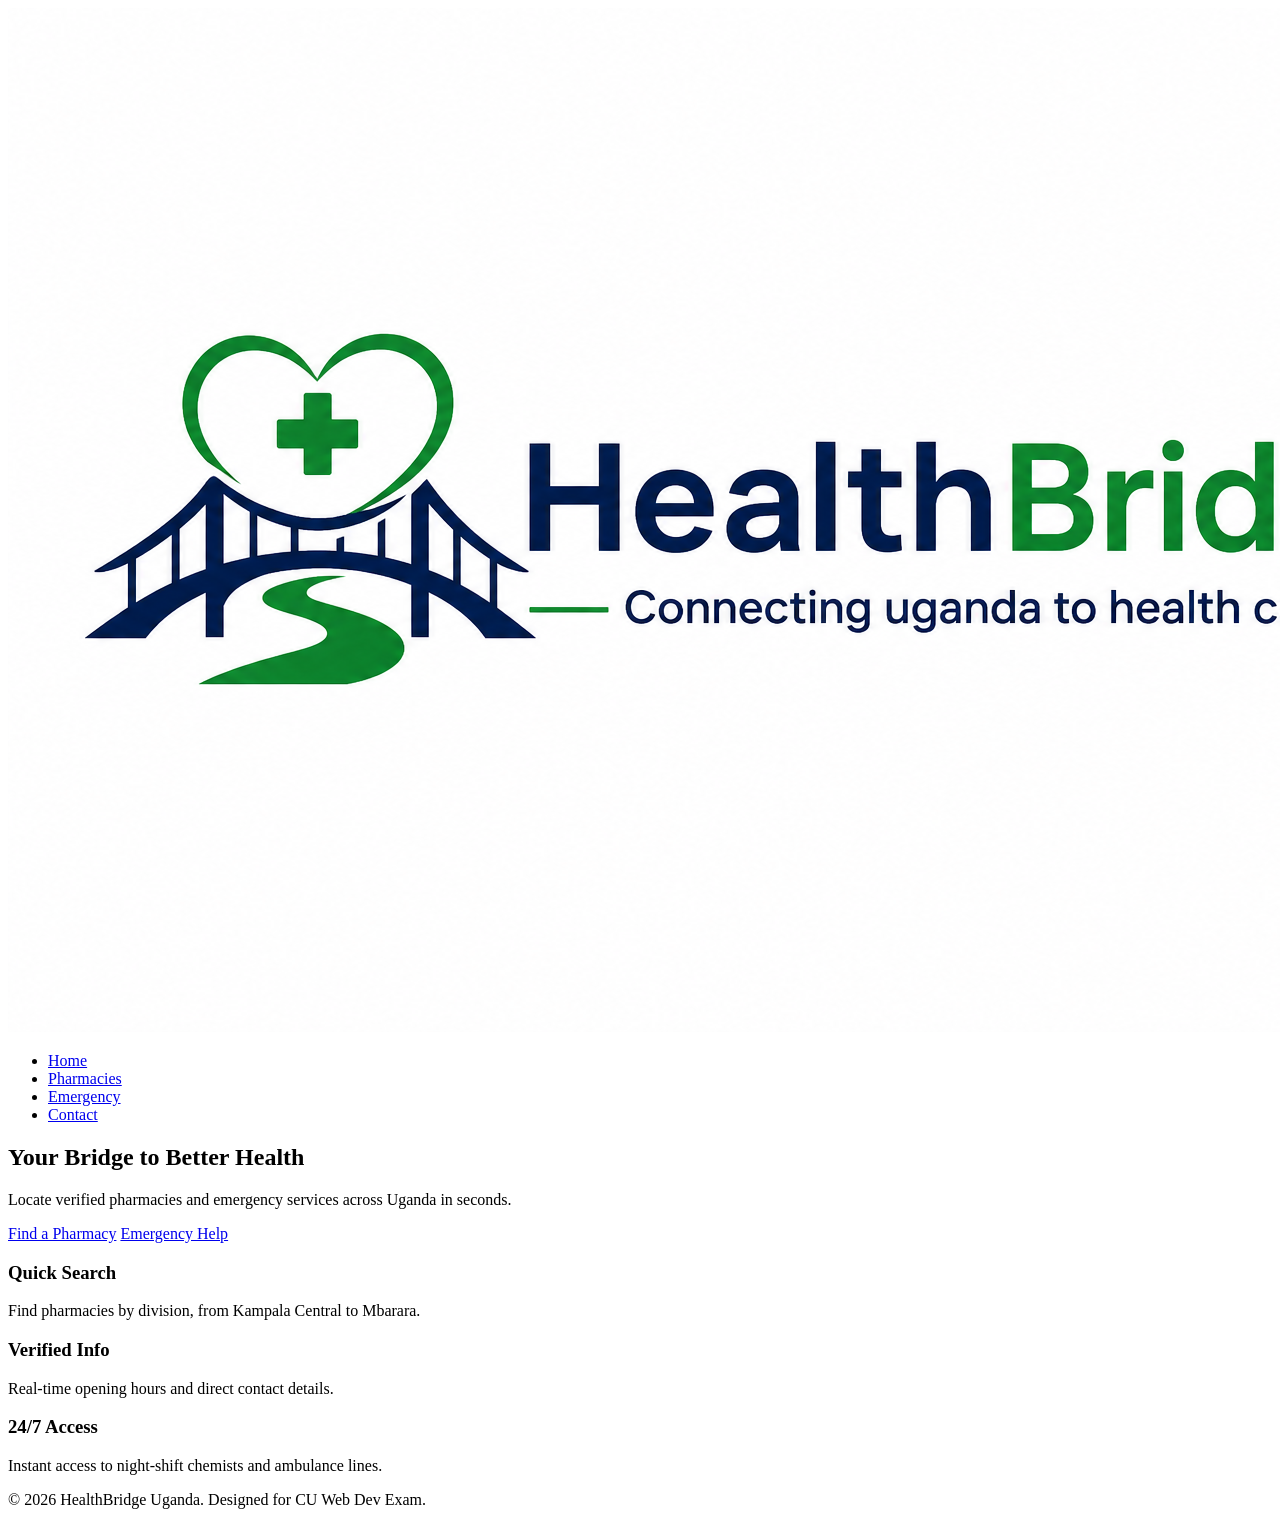
==== index.html @ e9cb07c6 "added index,pharmacies and css files" ====
<!DOCTYPE html>
<html lang="en">
<head>
    <meta charset="UTF-8">
    <meta name="viewport" content="width=device-width, initial-scale=1.0">
    <title>HealthBridge | Connecting Uganda to Healthcare</title>
    <link rel="stylesheet" href="css/style.css">
</head>
<body>

    <header>
        <a href="index.html" class="logo-container">
            <img src="images/logo.png" alt="HealthBridge Logo: A stylized green heart with a cross,connecting a blue bridge" class="main-logo">
        </a>

            <ul class="nav-links">
                <li><a href="index.html" class="active">Home</a></li>
                <li><a href="pharmacies.html">Pharmacies</a></li>
                <li><a href="emergency.html">Emergency</a></li>
                <li><a href="contact.html">Contact</a></li>
            </ul>
        </nav>
    </header>

    <main>
        <section class="hero">
            <h1>Your Bridge to Better Health</h1>
            <p>Locate verified pharmacies and emergency services across Uganda in seconds.</p>
            <div class="cta-buttons">
                <a href="pharmacies.html" class="btn-primary">Find a Pharmacy</a>
                <a href="emergency.html" class="btn-secondary">Emergency Help</a>
            </div>
        </section>

        <section class="features">
            <div class="feature-card">
                <h3>Quick Search</h3>
                <p>Find pharmacies by division, from Kampala Central to Mbarara.</p>
            </div>
            <div class="feature-card">
                <h3>Verified Info</h3>
                <p>Real-time opening hours and direct contact details.</p>
            </div>
            <div class="feature-card">
                <h3>24/7 Access</h3>
                <p>Instant access to night-shift chemists and ambulance lines.</p>
            </div>
        </section>
    </main>

    <footer>
        <p>&copy; 2026 HealthBridge Uganda. Designed for CU Web Dev Exam.</p>
    </footer>

</body>
</html>
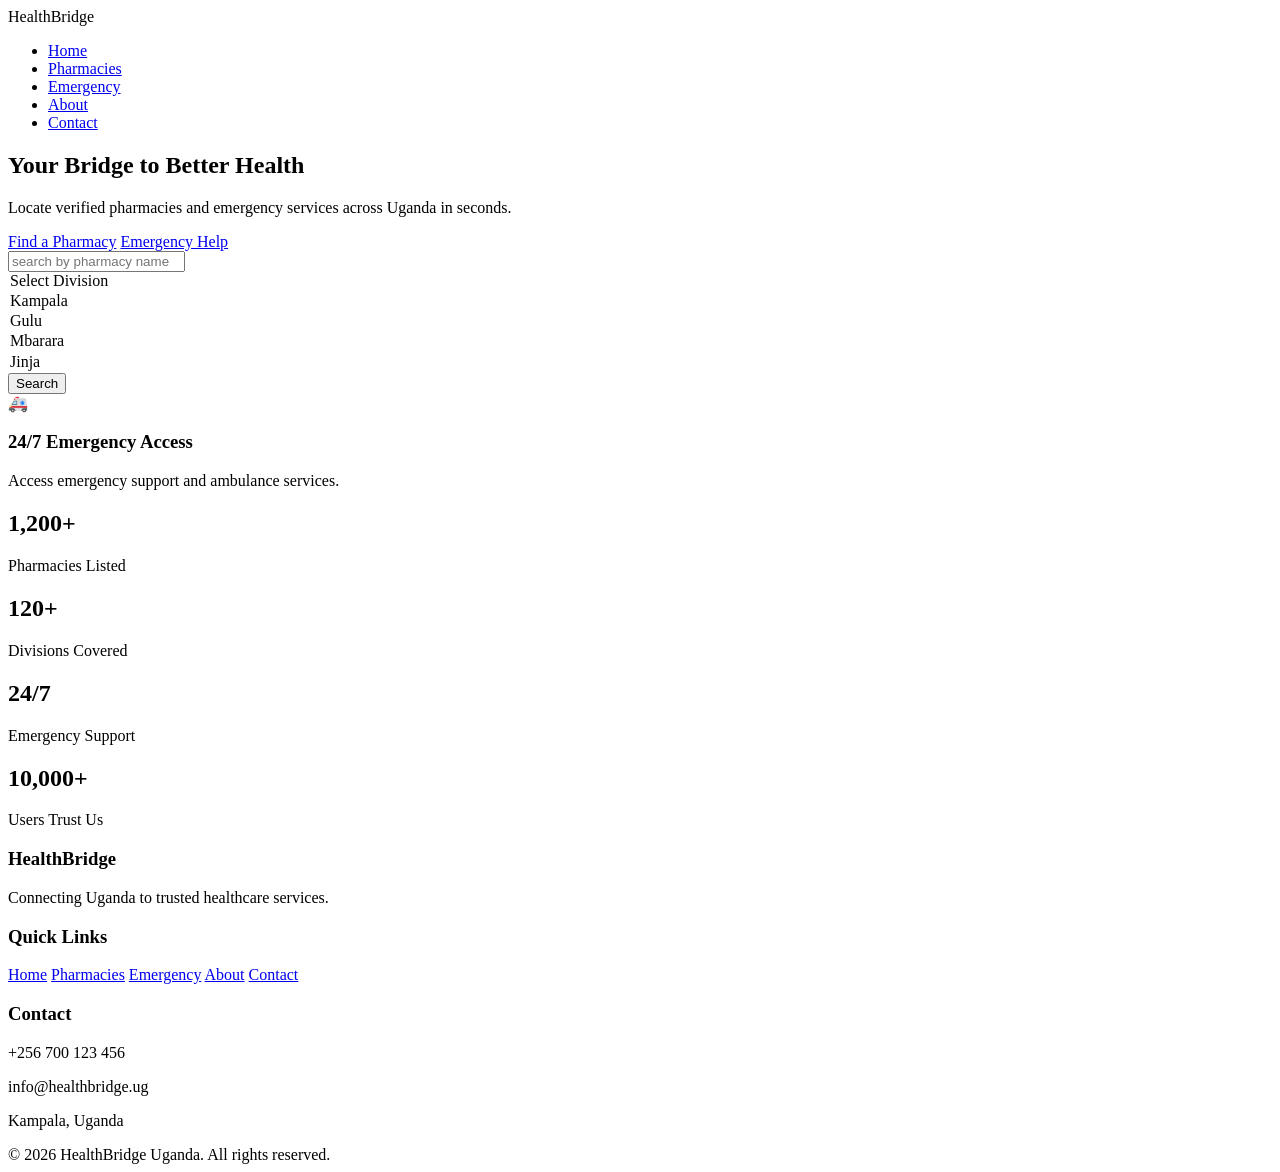
==== commit 505a6b9f: "updated pharmacy html content, edited index pages and removed images folder" ====
--- a/index.html
+++ b/index.html
@@ -5,18 +5,20 @@
     <meta name="viewport" content="width=device-width, initial-scale=1.0">
     <title>HealthBridge | Connecting Uganda to Healthcare</title>
     <link rel="stylesheet" href="css/style.css">
+    <link rel="preconnect" href="https://fonts.googleapis.com">
+<link href="https://fonts.googleapis.com/css2?family=poppins:wght@300;400;500;600;700&display=swap" rel=""stylesheet">
 </head>
 <body>
 
     <header>
-        <a href="index.html" class="logo-container">
-            <img src="images/logo.png" alt="HealthBridge Logo: A stylized green heart with a cross,connecting a blue bridge" class="main-logo">
-        </a>
-
-            <ul class="nav-links">
+    <div class="container nav-container">
+    <div class="logo">Health<span>Bridge</span></div>
+         <nav>
+            <ul>
                 <li><a href="index.html" class="active">Home</a></li>
                 <li><a href="pharmacies.html">Pharmacies</a></li>
                 <li><a href="emergency.html">Emergency</a></li>
+                <li><a href="about.html">About</a></li>
                 <li><a href="contact.html">Contact</a></li>
             </ul>
         </nav>
@@ -24,33 +26,104 @@
 
     <main>
         <section class="hero">
-            <h1>Your Bridge to Better Health</h1>
+            <div class="container hero-content">
+               
+                <div class="hero-text">
+            <h1>Your Bridge to Better <span>Health</span></h1>
             <p>Locate verified pharmacies and emergency services across Uganda in seconds.</p>
-            <div class="cta-buttons">
-                <a href="pharmacies.html" class="btn-primary">Find a Pharmacy</a>
-                <a href="emergency.html" class="btn-secondary">Emergency Help</a>
+            <div class="hero-buttons">
+                <a href="#" class="btn">Find a Pharmacy</a>
+                <a href="#" class="btn-outline">Emergency Help</a>
             </div>
         </section>
 
-        <section class="features">
-            <div class="feature-card">
-                <h3>Quick Search</h3>
-                <p>Find pharmacies by division, from Kampala Central to Mbarara.</p>
+        <section class="search-section">
+            <div class="container">
+                <div class="search-box">
+            <input type="text" placeholder="search by pharmacy name"
+            
+            <select>
+                <option> Select Division</option>
+                <option>Kampala</option>
+                <option>Gulu</option>
+                <option>Mbarara</option>
+                <option>Jinja</option>
+            </select>
+
+                <button>Search</button>
             </div>
-            <div class="feature-card">
-                <h3>Verified Info</h3>
-                <p>Real-time opening hours and direct contact details.</p>
-            </div>
-            <div class="feature-card">
-                <h3>24/7 Access</h3>
-                <p>Instant access to night-shift chemists and ambulance lines.</p>
             </div>
         </section>
-    </main>
 
-    <footer>
-        <p>&copy; 2026 HealthBridge Uganda. Designed for CU Web Dev Exam.</p>
-    </footer>
+            <section class="features">
+      </div>
+
+      <div class="card">
+        <div class="icon">🚑</div>
+        <h3>24/7 Emergency Access</h3>
+        <p>Access emergency support and ambulance services.</p>
+      </div>
+
+    </div>
+  </div>
+</section>
+
+<section class="stats">
+  <div class="container stats-grid">
+
+    <div>
+      <h2>1,200+</h2>
+      <p>Pharmacies Listed</p>
+    </div>
+
+    <div>
+      <h2>120+</h2>
+      <p>Divisions Covered</p>
+    </div>
+
+    <div>
+      <h2>24/7</h2>
+      <p>Emergency Support</p>
+    </div>
+
+    <div>
+      <h2>10,000+</h2>
+      <p>Users Trust Us</p>
+    </div>
+
+  </div>
+</section>
+
+<footer>
+  <div class="container footer-grid">
+
+    <div>
+      <h3>HealthBridge</h3>
+      <p>Connecting Uganda to trusted healthcare services.</p>
+    </div>
+
+    <div>
+      <h3>Quick Links</h3>
+      <a href="index.html">Home</a>
+      <a href="pharmacies.html">Pharmacies</a>
+      <a href="emergency.html">Emergency</a>
+      <a href="about.html">About</a>
+      <a href="contact.html">Contact</a>
+    </div>
+
+    <div>
+      <h3>Contact</h3>
+      <p>+256 700 123 456</p>
+      <p>info@healthbridge.ug</p>
+      <p>Kampala, Uganda</p>
+    </div>
+
+  </div>
+
+  <div class="copyright">
+    © 2026 HealthBridge Uganda. All rights reserved.
+  </div>
+</footer>
 
 </body>
 </html>
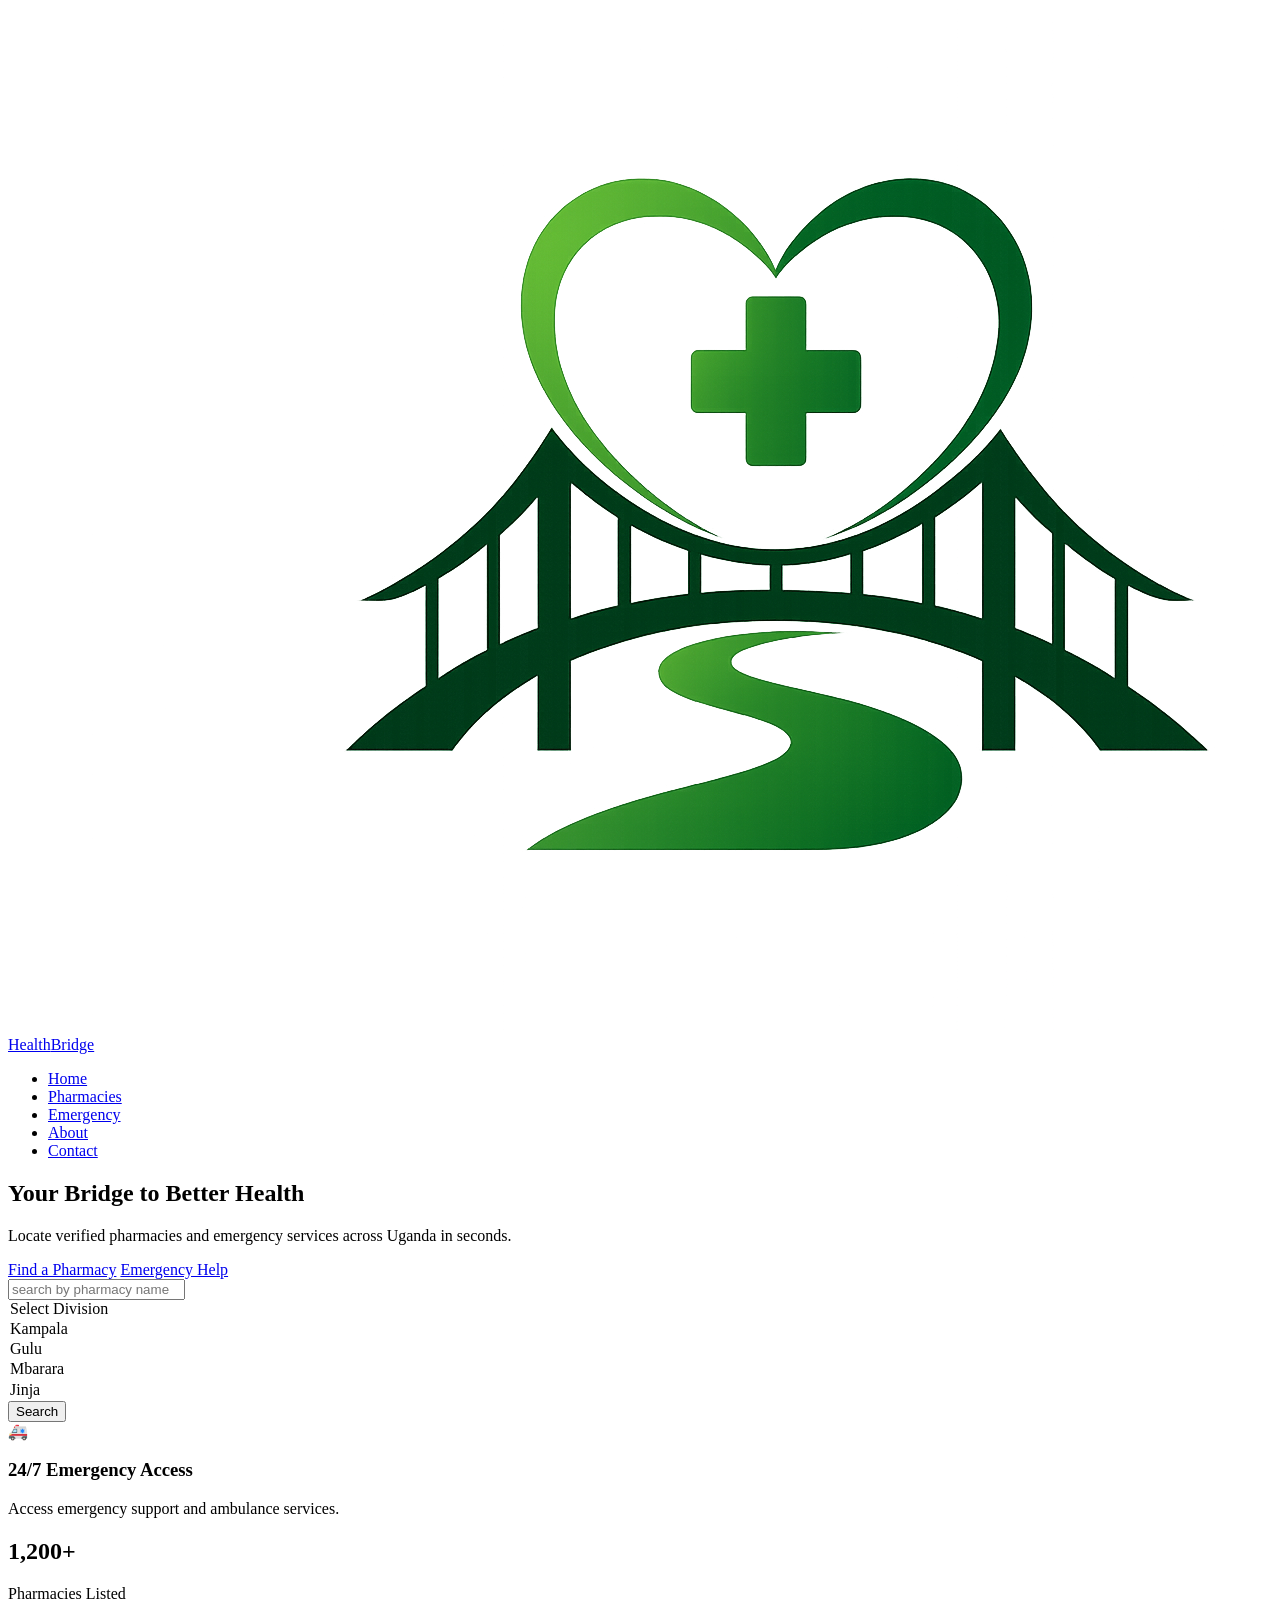
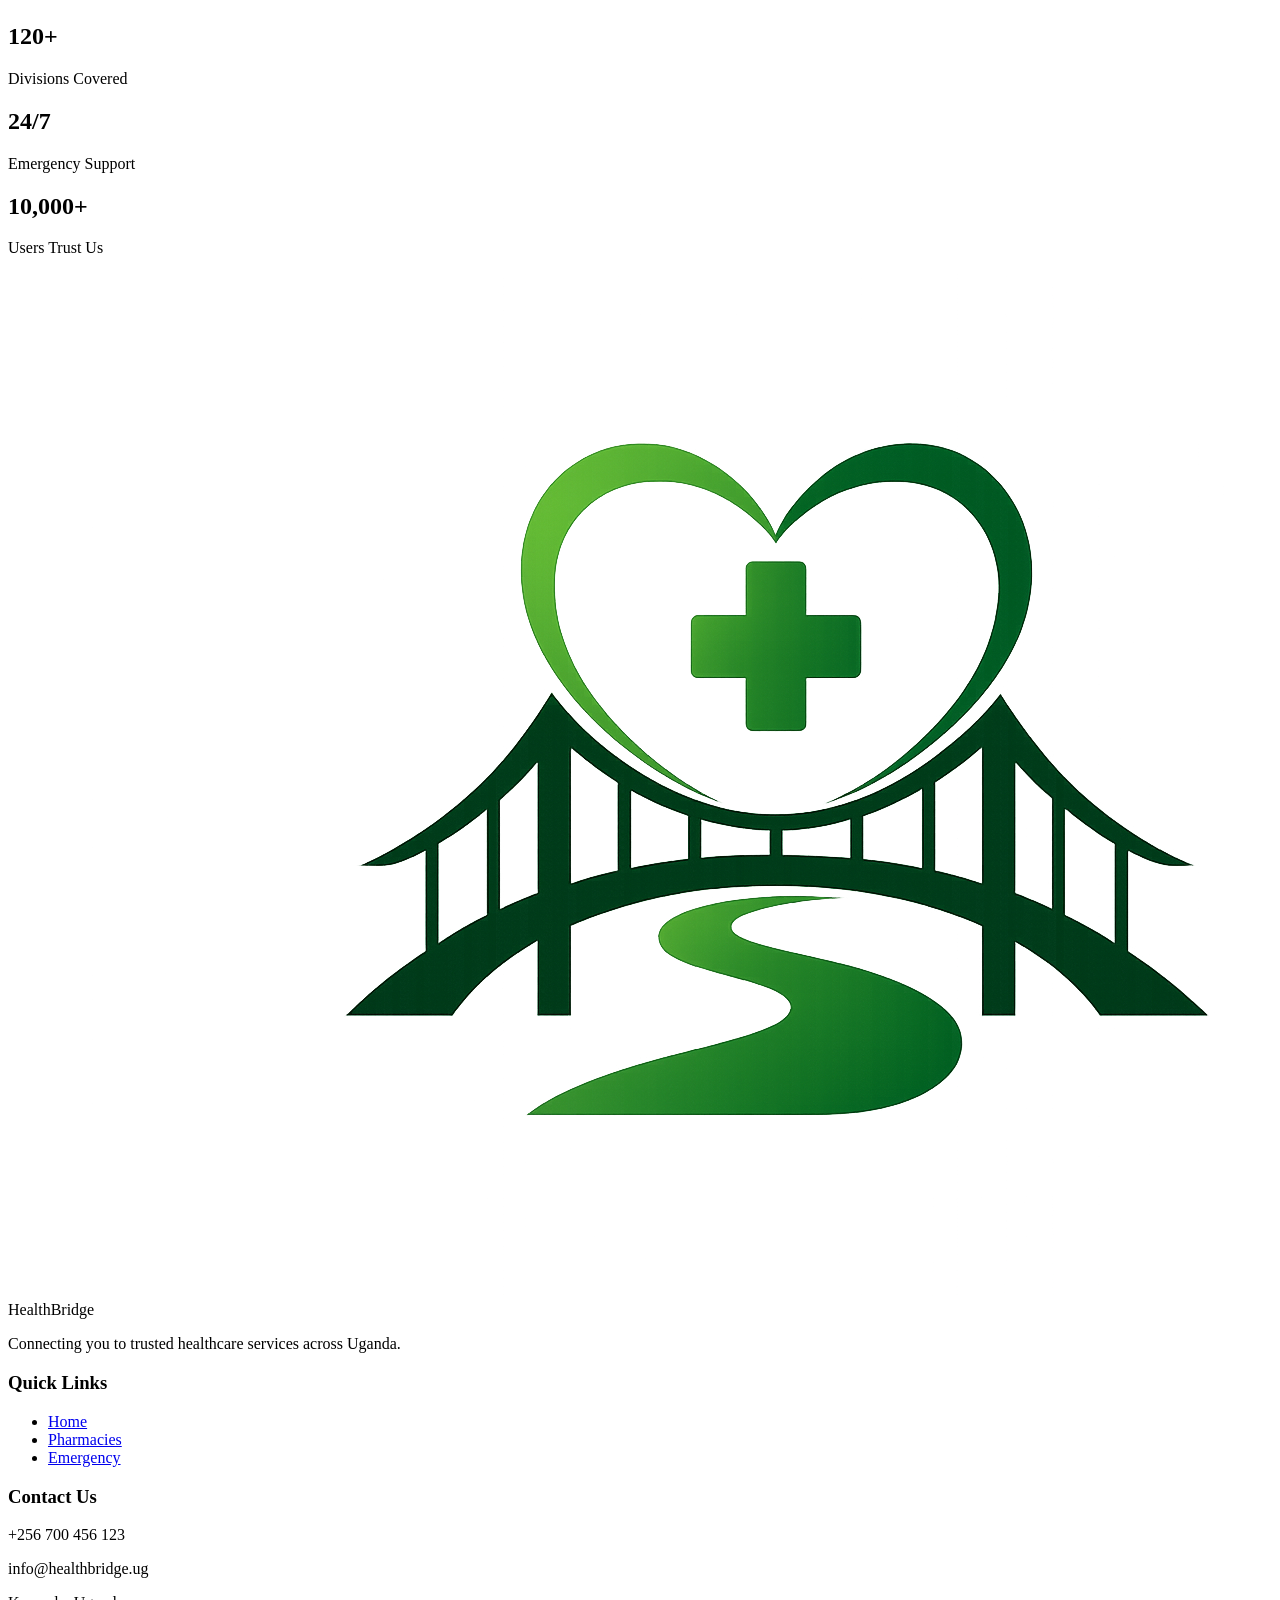
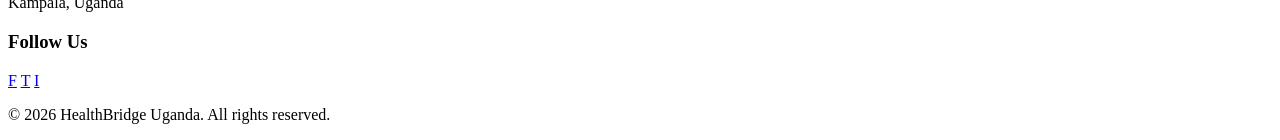
==== commit 0c83eb41: "improved layout and added footer on first page" ====
--- a/index.html
+++ b/index.html
@@ -12,7 +12,11 @@
 
     <header>
     <div class="container nav-container">
-    <div class="logo">Health<span>Bridge</span></div>
+        <div class="logo">
+            <a href="index.html">
+                <img src="images/logo.png" alt="HealthBridge Logo">
+            Health<span>Bridge</span>
+        </div>
          <nav>
             <ul>
                 <li><a href="index.html" class="active">Home</a></li>
@@ -94,36 +98,44 @@
   </div>
 </section>
 
-<footer>
-  <div class="container footer-grid">
+  <footer class="site-footer">
+  <div class="footer-container">
 
-    <div>
-      <h3>HealthBridge</h3>
-      <p>Connecting Uganda to trusted healthcare services.</p>
+  <div class="footer-column brand-col">
+    <div class="footer-brand">
+      <img src="images/logo.png" alt="HealthBridge" class="footer-logo">
+      <span class="brand-name">Health<span>Bridge</span></span>
+    </div>
+      <p>Connecting you to trusted healthcare services across Uganda.</p>
     </div>
 
-    <div>
+    <div class="footer-column">
       <h3>Quick Links</h3>
-      <a href="index.html">Home</a>
-      <a href="pharmacies.html">Pharmacies</a>
-      <a href="emergency.html">Emergency</a>
-      <a href="about.html">About</a>
-      <a href="contact.html">Contact</a>
+      <ul>
+        <li><a href="#">Home</a></li>
+        <li><a href="#">Pharmacies</a></li>
+        <li><a href="#">Emergency</a></li>
+      </ul>
     </div>
 
-    <div>
-      <h3>Contact</h3>
-      <p>+256 700 123 456</p>
+    <div class="footer-column">
+      <h3>Contact Us</h3>
+      <p>+256 700 456 123</p>
       <p>info@healthbridge.ug</p>
       <p>Kampala, Uganda</p>
     </div>
 
+    <div class="footer-column">
+      <h3>Follow Us</h3>
+      <div class="social-icons">
+        <a href="#" class="social-icon">F</a>
+        <a href="#" class="social-icon">T</a>
+        <a href="#" class="social-icon">I</a>
+      </div>
+    </div>
+    </div>
+  <div class="footer-bottom">
+    <p>&copy; 2026 HealthBridge Uganda. All rights reserved.</p>
   </div>
 
-  <div class="copyright">
-    © 2026 HealthBridge Uganda. All rights reserved.
-  </div>
-</footer>
-
-</body>
-</html>+</footer>
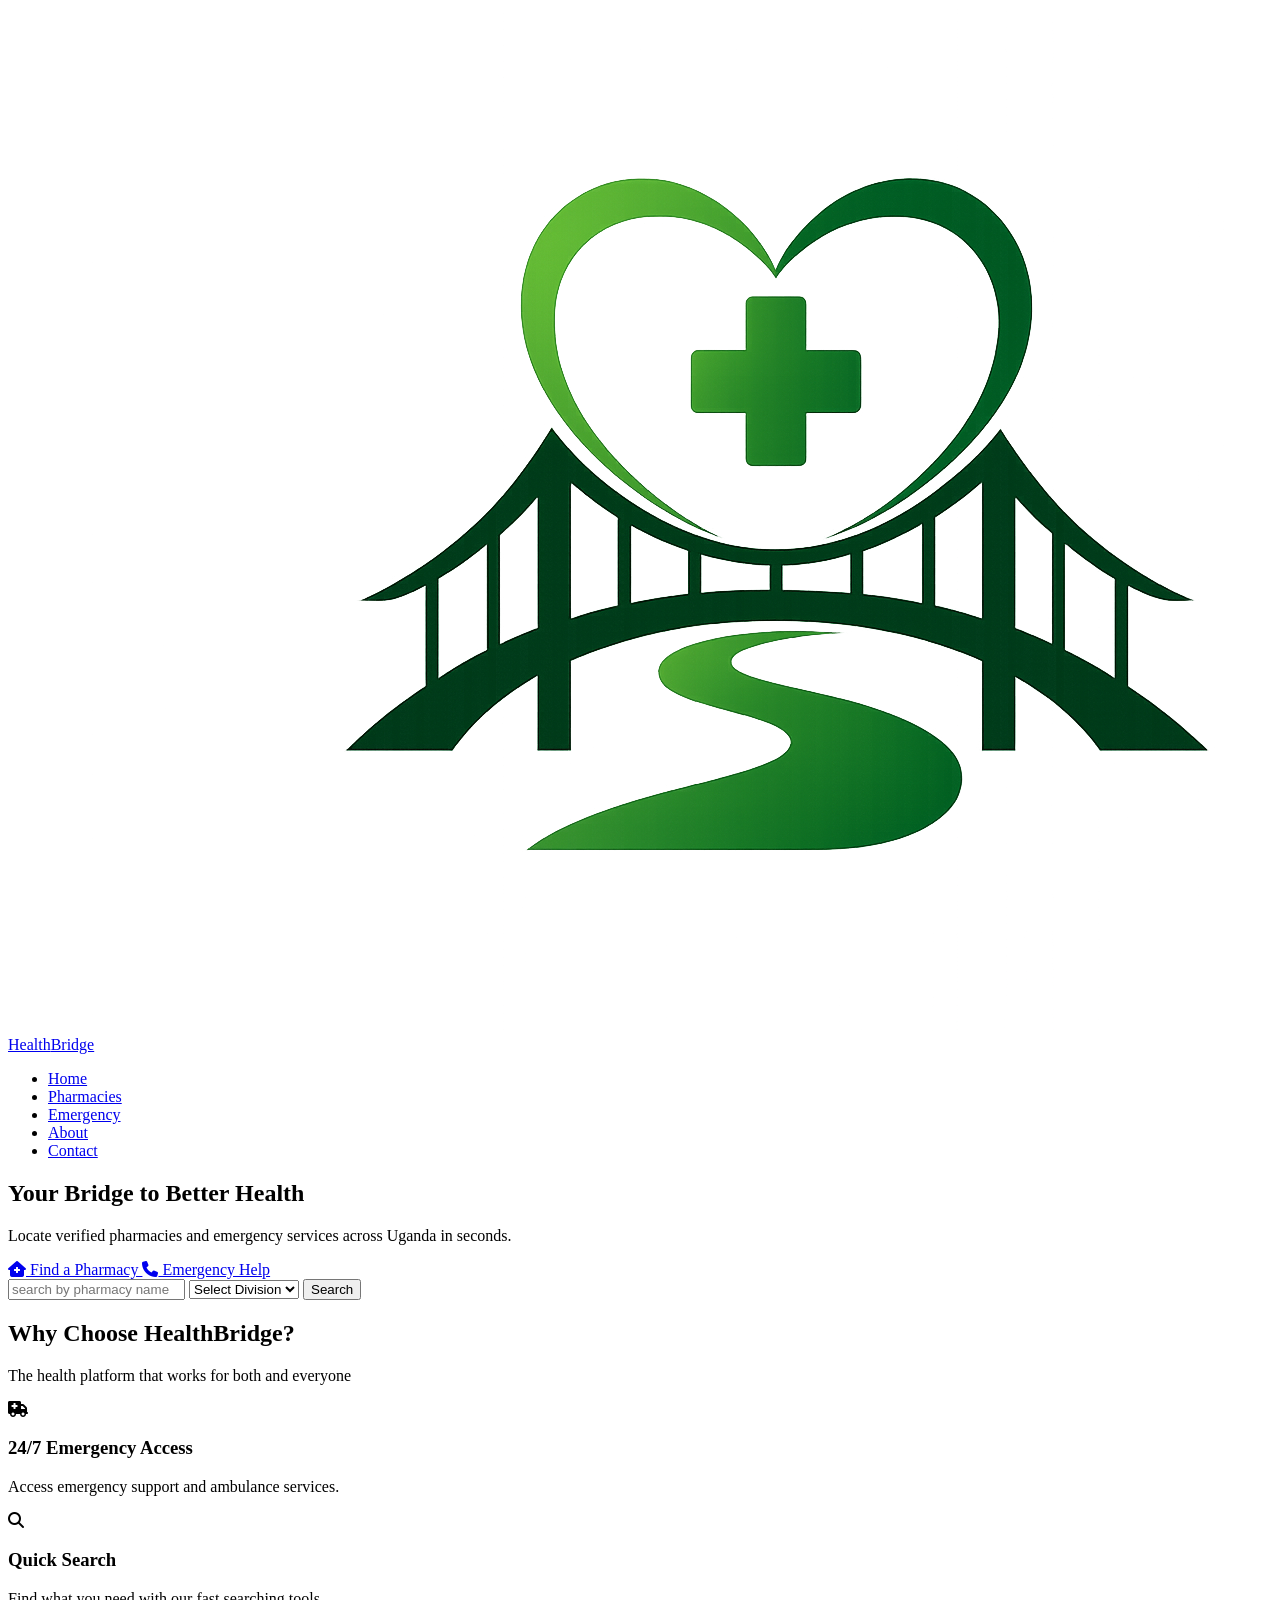
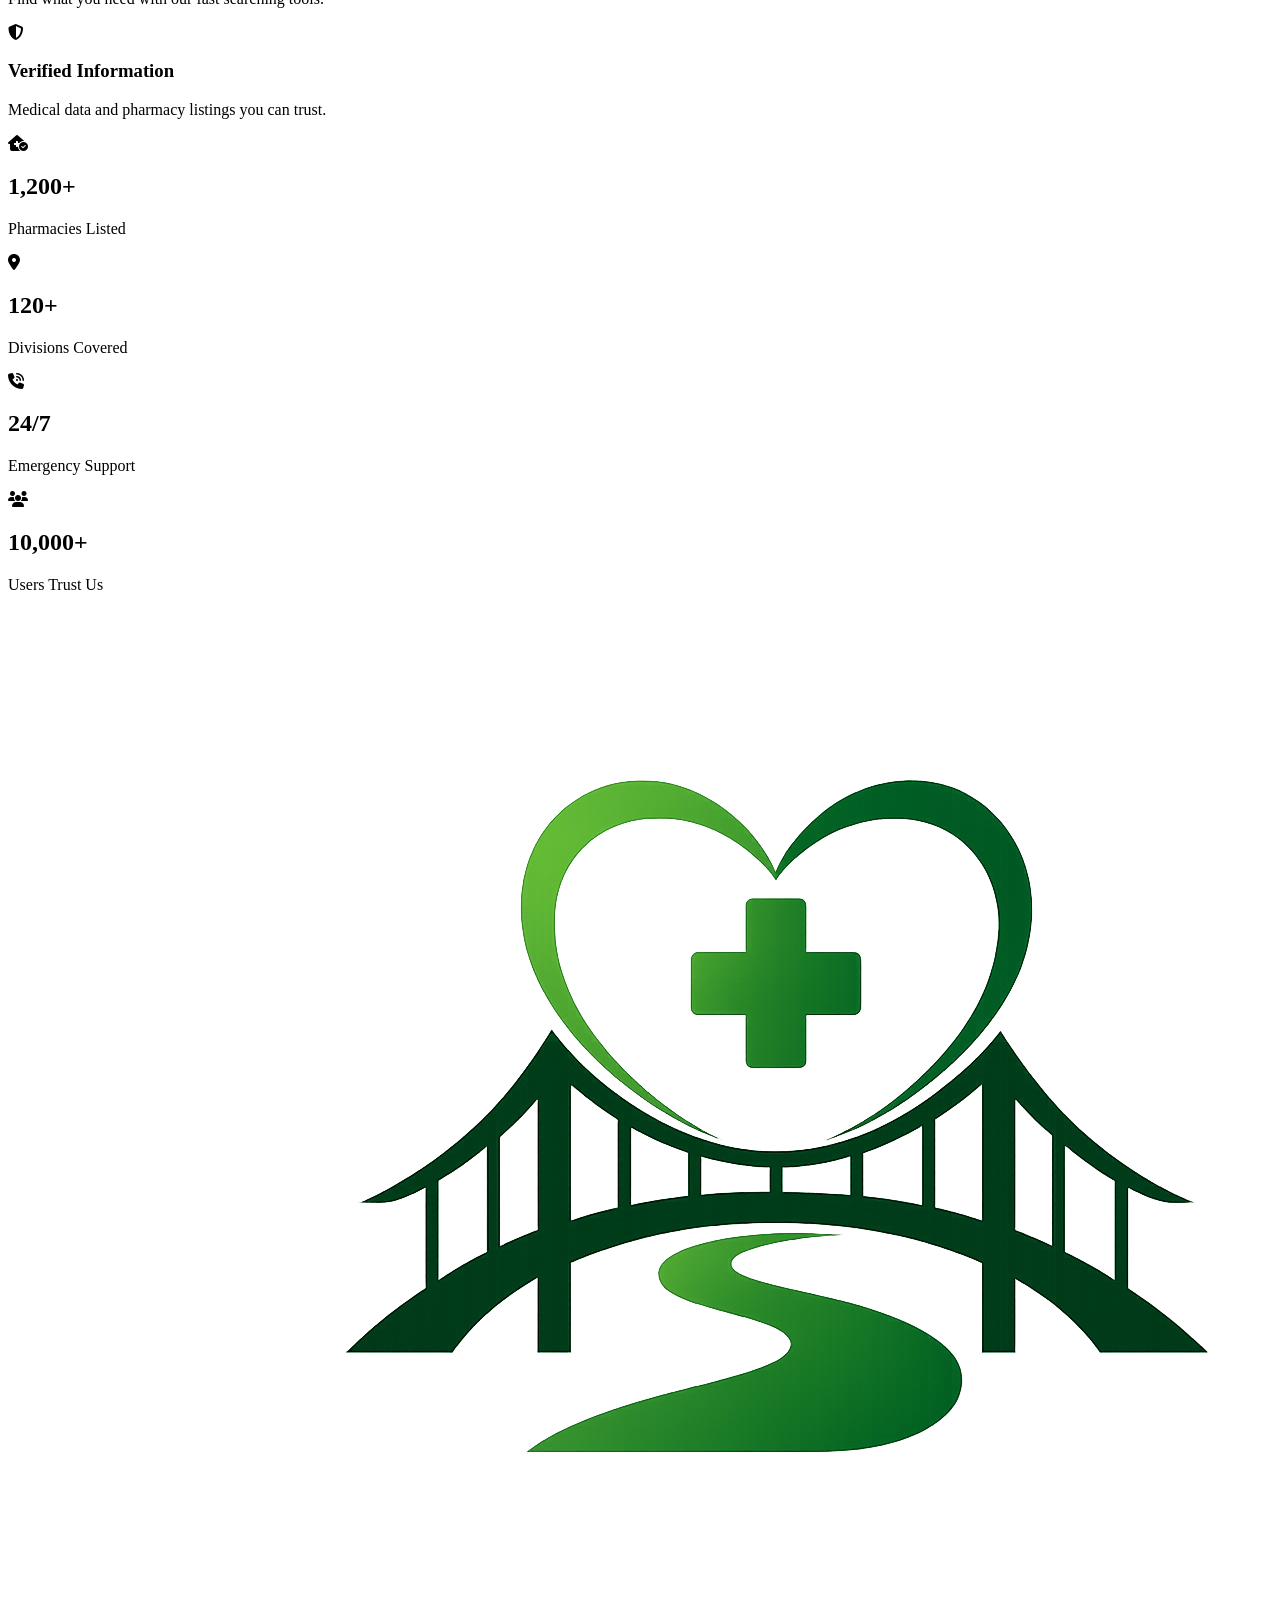
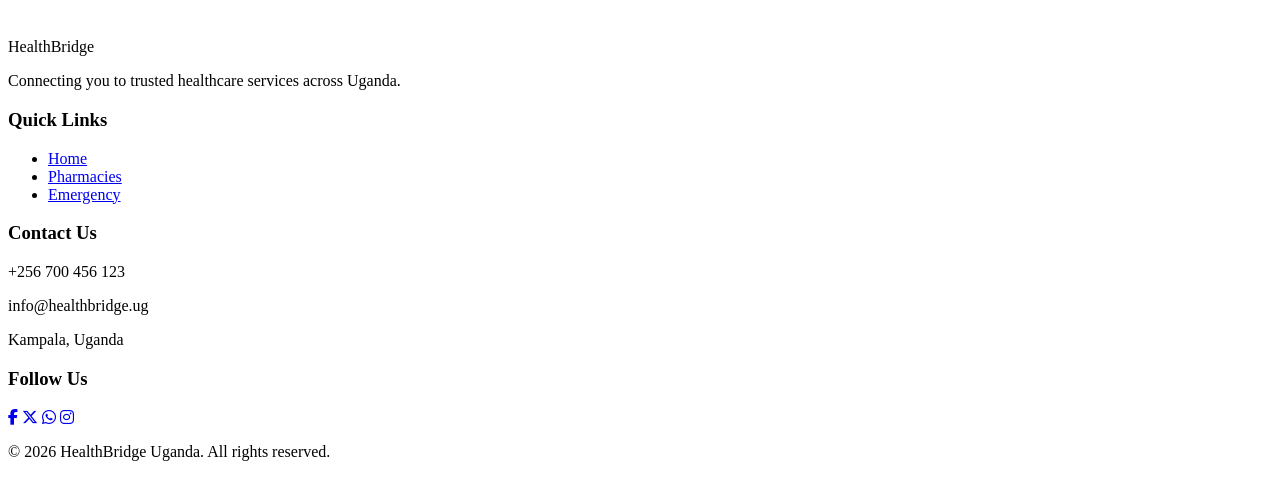
==== commit 7285c882: "fix: resolve layout bugs and add footer to the first page" ====
--- a/index.html
+++ b/index.html
@@ -7,6 +7,8 @@
     <link rel="stylesheet" href="css/style.css">
     <link rel="preconnect" href="https://fonts.googleapis.com">
 <link href="https://fonts.googleapis.com/css2?family=poppins:wght@300;400;500;600;700&display=swap" rel=""stylesheet">
+<link rel="stylesheet"
+href="https://cdnjs.cloudflare.com/ajax/libs/font-awesome/6.5.1/css/all.min.css">
 </head>
 <body>
 
@@ -36,65 +38,101 @@
             <h1>Your Bridge to Better <span>Health</span></h1>
             <p>Locate verified pharmacies and emergency services across Uganda in seconds.</p>
             <div class="hero-buttons">
-                <a href="#" class="btn">Find a Pharmacy</a>
-                <a href="#" class="btn-outline">Emergency Help</a>
-            </div>
+              <a href="pharmacies.html" class="btn-hero">
+    <i class="fa-solid fa-house-medical"></i> Find a Pharmacy
+              </a>
+            <a href="emergency.html" class="btn-hero">
+    <i class="fa-solid fa-phone"></i> Emergency Help
+            </a>
+</div>
         </section>
-
         <section class="search-section">
             <div class="container">
                 <div class="search-box">
-            <input type="text" placeholder="search by pharmacy name"
+            <input type="text" placeholder="search by pharmacy name">
             
-            <select>
-                <option> Select Division</option>
-                <option>Kampala</option>
-                <option>Gulu</option>
-                <option>Mbarara</option>
-                <option>Jinja</option>
+            <select class="division-dropdown">
+                <option value=""disabled selected> Select Division</option>
+                <option value="kampala">Kampala</option>
+                <option value="gulu">Gulu</option>
+                <option value="mbarara">Mbarara</option>
+                <option value="jinja">Jinja</option>
             </select>
 
-                <button>Search</button>
+                <button class="search-btn">Search</button>
             </div>
             </div>
-        </section>
 
             <section class="features">
-      </div>
+      <div class="features-header">
+       <h2>Why Choose <span>HealthBridge?</span></h2>
+    <p>The health platform that works for both and everyone</p>
+  </div> 
 
-      <div class="card">
-        <div class="icon">🚑</div>
+      <div class="features-container">
+      <div class="feature-card">
+        <div class="icon-box">
+        <i class="fa-solid fa-truck-medical"></i>
+        </div>
+        <div class="card-content">
         <h3>24/7 Emergency Access</h3>
         <p>Access emergency support and ambulance services.</p>
       </div>
-
+    </div>
+<div class="feature-card">
+      <div class="icon-box">
+        <i class="fa-solid fa-magnifying-glass"></i>
+      </div>
+      <div class="card-content">
+        <h3>Quick Search</h3>
+        <p>Find what you need with our fast searching tools.</p>
+      </div>
+    </div>
+    <div class="feature-card">
+      <div class="icon-box">
+        <i class="fa-solid fa-shield-halved"></i>
+      </div>
+      <div class="card-content">
+        <h3>Verified Information</h3>
+        <p>Medical data and pharmacy listings you can trust.</p>
+      </div>
     </div>
   </div>
 </section>
 
-<section class="stats">
-  <div class="container stats-grid">
+<section class="stats-bar">
 
-    <div>
+  <div class="stats-item">
+    <span class="stat-icon"><i class="fa-solid fa-house-medical-circle-check"></i></span>
+    <div class="stat-text">
       <h2>1,200+</h2>
       <p>Pharmacies Listed</p>
     </div>
+  </div>
 
-    <div>
+
+  <div class="stats-item">
+    <span class="stat-icon"><i class="fa-solid fa-location-dot"></i></span>
+    <div class="stat-text">
       <h2>120+</h2>
       <p>Divisions Covered</p>
     </div>
+  </div>
 
-    <div>
+  <div class="stats-item">
+    <span class="stat-icon"><i class="fa-solid fa-phone-volume"></i></span>
+    <div class="stat-text">
       <h2>24/7</h2>
       <p>Emergency Support</p>
     </div>
+  </div>
 
-    <div>
+  <div class="stats-item">
+    <span class="stat-icon"><i class="fa-solid fa-users"></i></span>
+    <div class="stat-text">
       <h2>10,000+</h2>
       <p>Users Trust Us</p>
     </div>
-
   </div>
 </section>
 
@@ -128,9 +166,10 @@
     <div class="footer-column">
       <h3>Follow Us</h3>
       <div class="social-icons">
-        <a href="#" class="social-icon">F</a>
-        <a href="#" class="social-icon">T</a>
-        <a href="#" class="social-icon">I</a>
+       <a href="#" class="social-icon facebook"><i class="fa-brands fa-facebook-f"></i></a>
+  <a href="#" class="social-icon twitter"><i class="fa-brands fa-x-twitter"></i></a>
+  <a href="#" class="social-icon whatsapp"><i class="fa-brands fa-whatsapp"></i></a>
+  <a href="#" class="social-icon instagram"><i class="fa-brands fa-instagram"></i></a>
       </div>
     </div>
     </div>
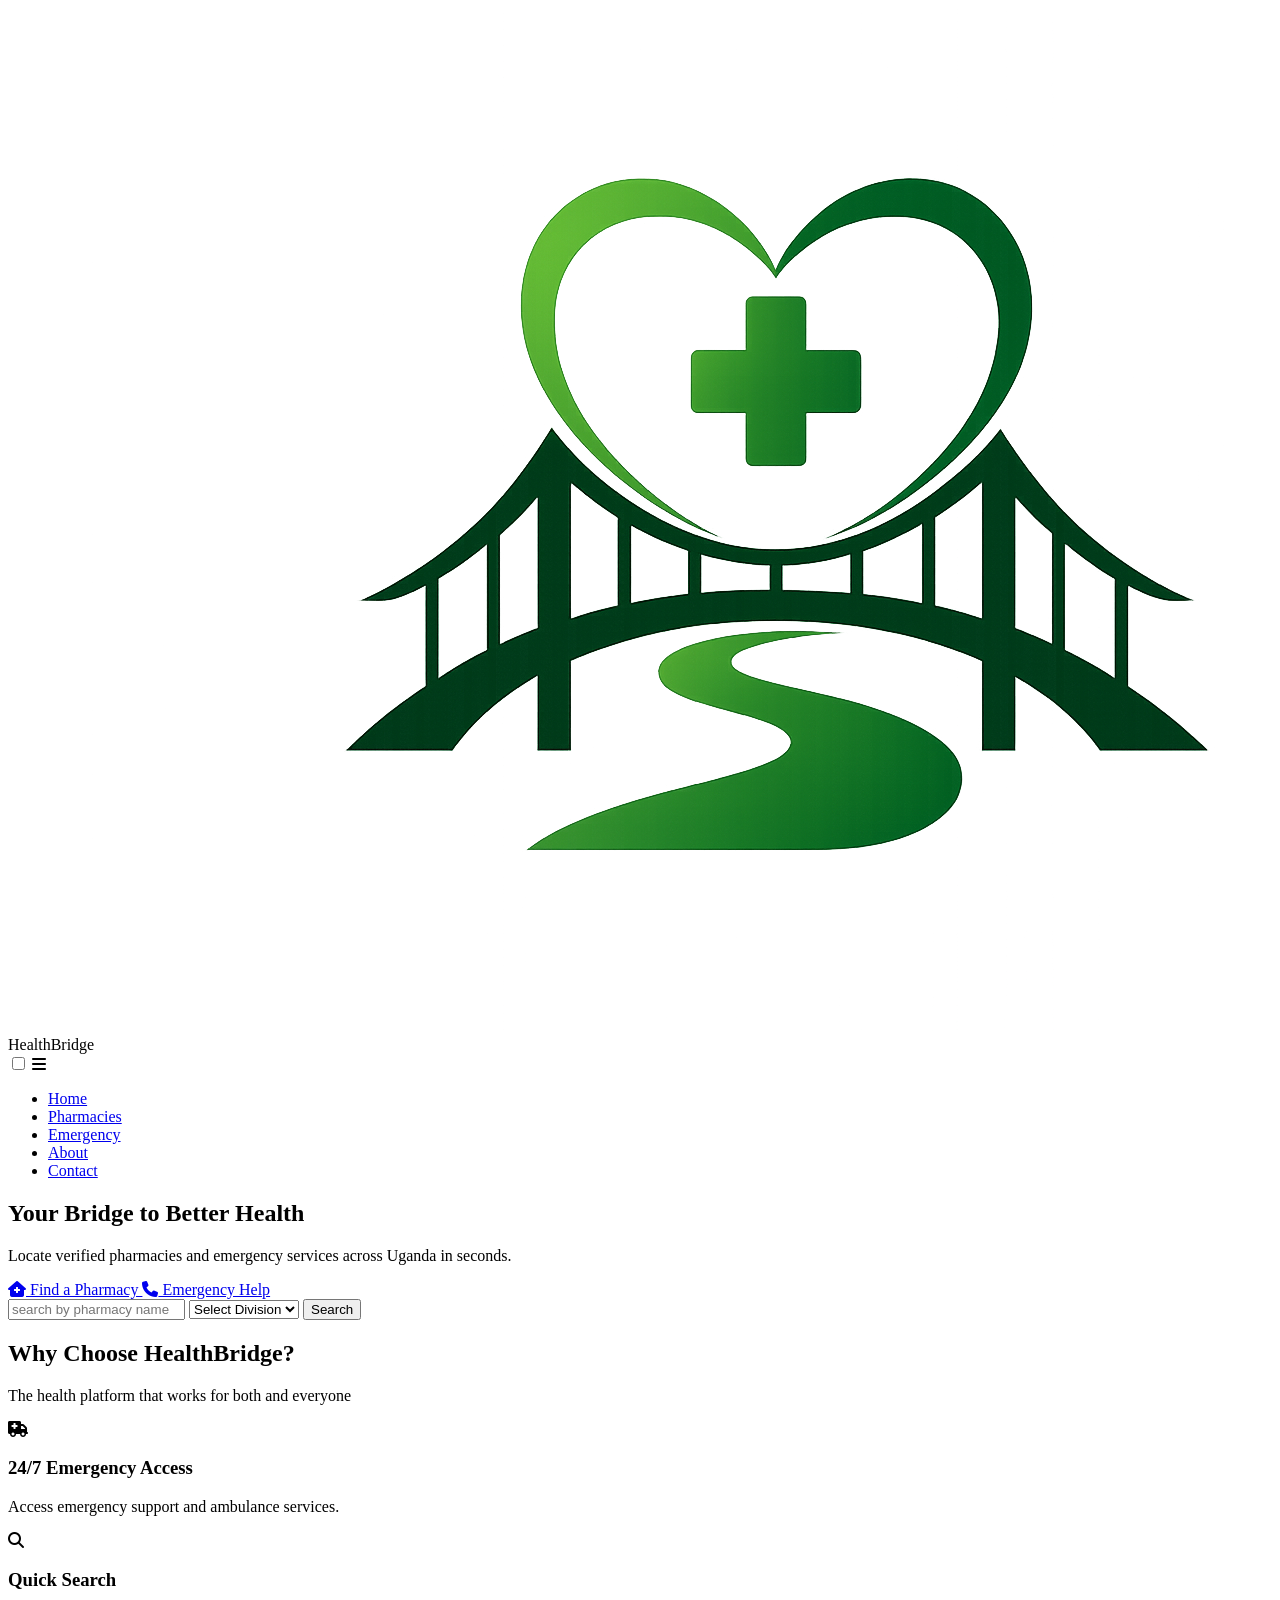
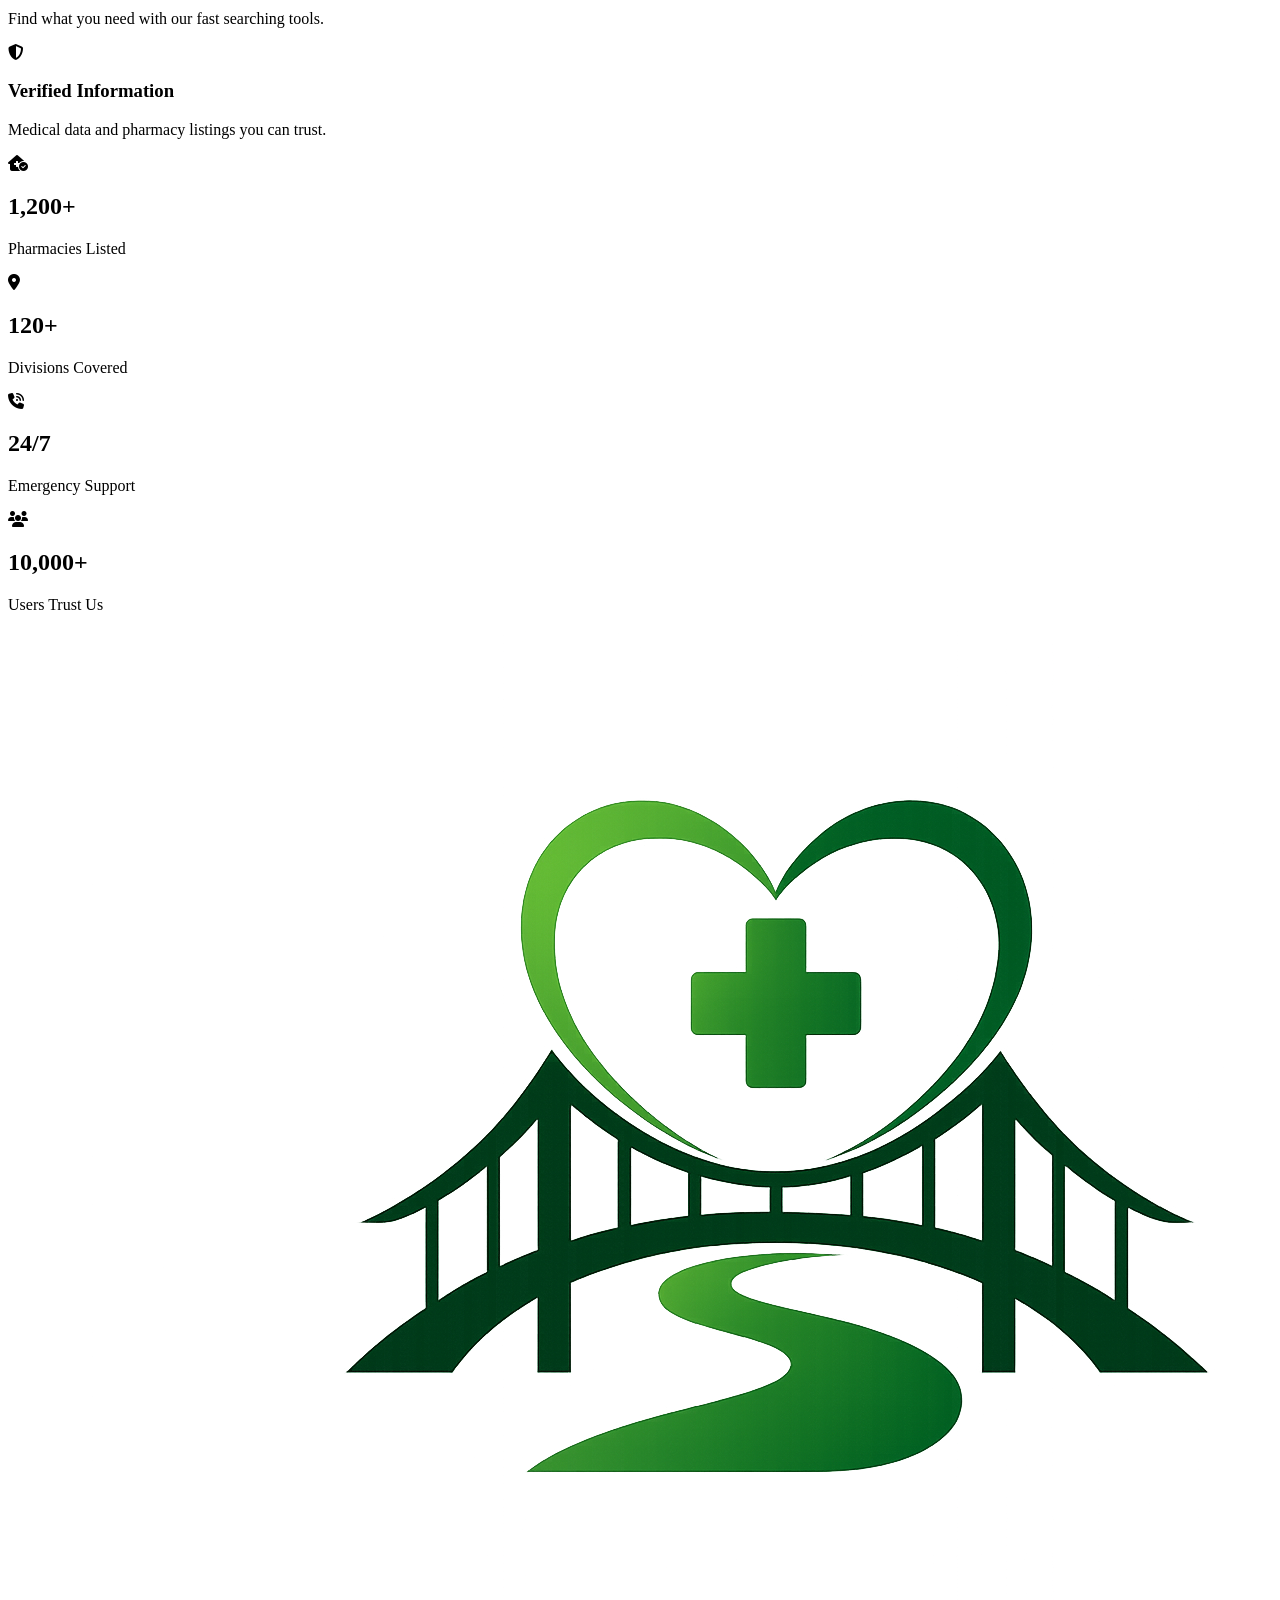
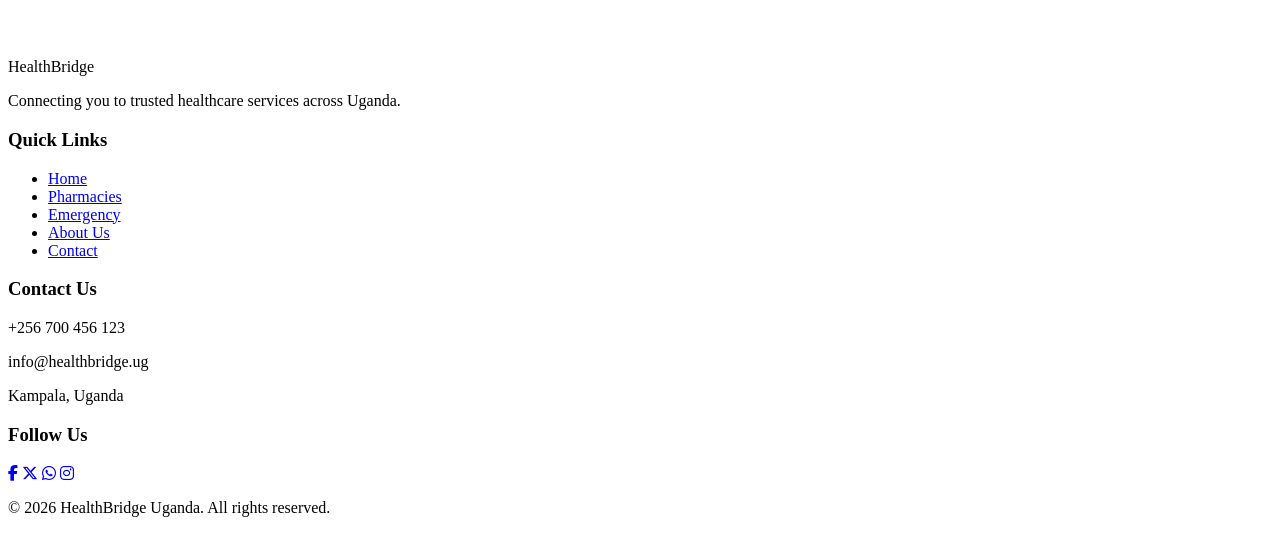
==== commit 5fef5bc4: "refactor: unify responsive header and fix multi-page closure bugs" ====
--- a/index.html
+++ b/index.html
@@ -11,15 +11,18 @@
 href="https://cdnjs.cloudflare.com/ajax/libs/font-awesome/6.5.1/css/all.min.css">
 </head>
 <body>
-
     <header>
     <div class="container nav-container">
         <div class="logo">
             <a href="index.html">
                 <img src="images/logo.png" alt="HealthBridge Logo">
+            </a>
             Health<span>Bridge</span>
-        </div>
-         <nav>
+            </div> <input type="checkbox" id="menu-toggle" class="menu-checkbox">
+        <label for="menu-toggle" class="hamburger">
+            <i class="fa-solid fa-bars"></i>
+        </label>
+        <nav>
             <ul>
                 <li><a href="index.html" class="active">Home</a></li>
                 <li><a href="pharmacies.html">Pharmacies</a></li>
@@ -153,6 +156,8 @@
         <li><a href="#">Home</a></li>
         <li><a href="#">Pharmacies</a></li>
         <li><a href="#">Emergency</a></li>
+        <li><a href="#">About Us</a></li>
+        <li><a href="#">Contact</a></li>
       </ul>
     </div>
 
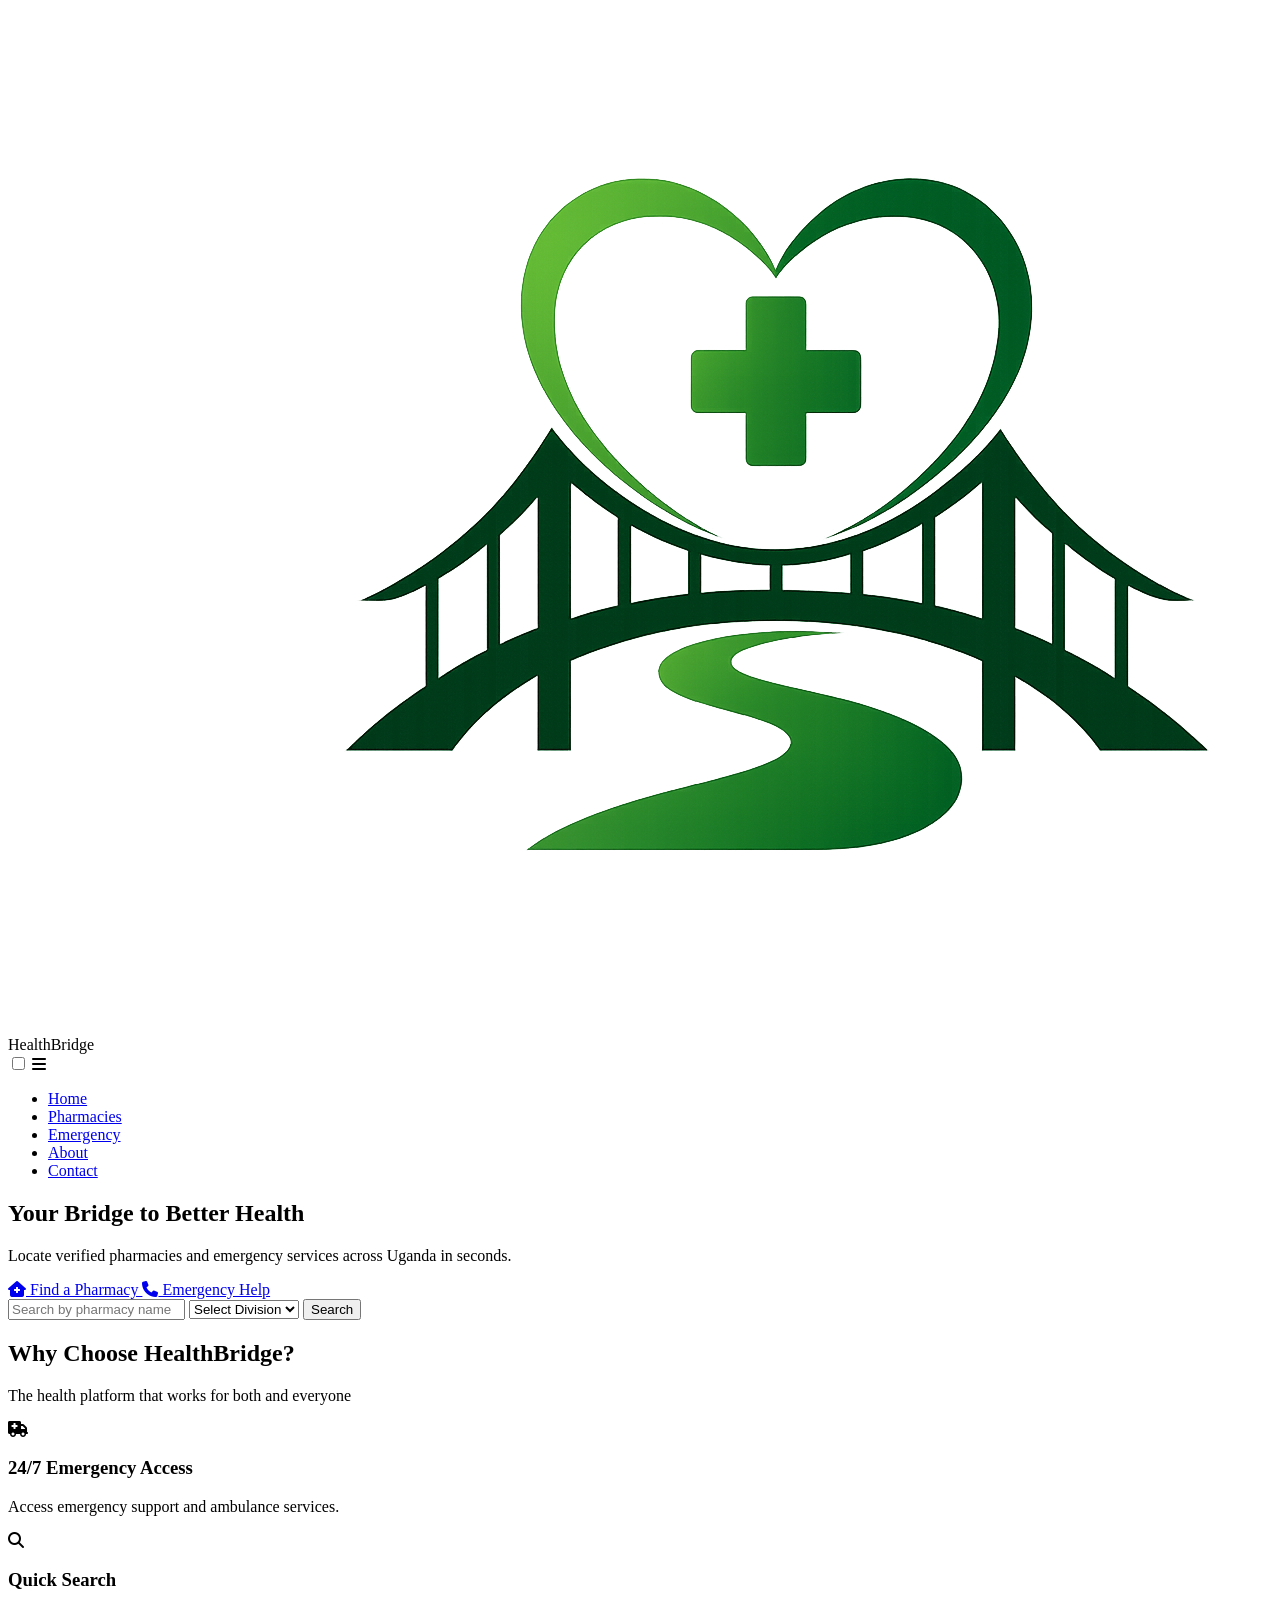
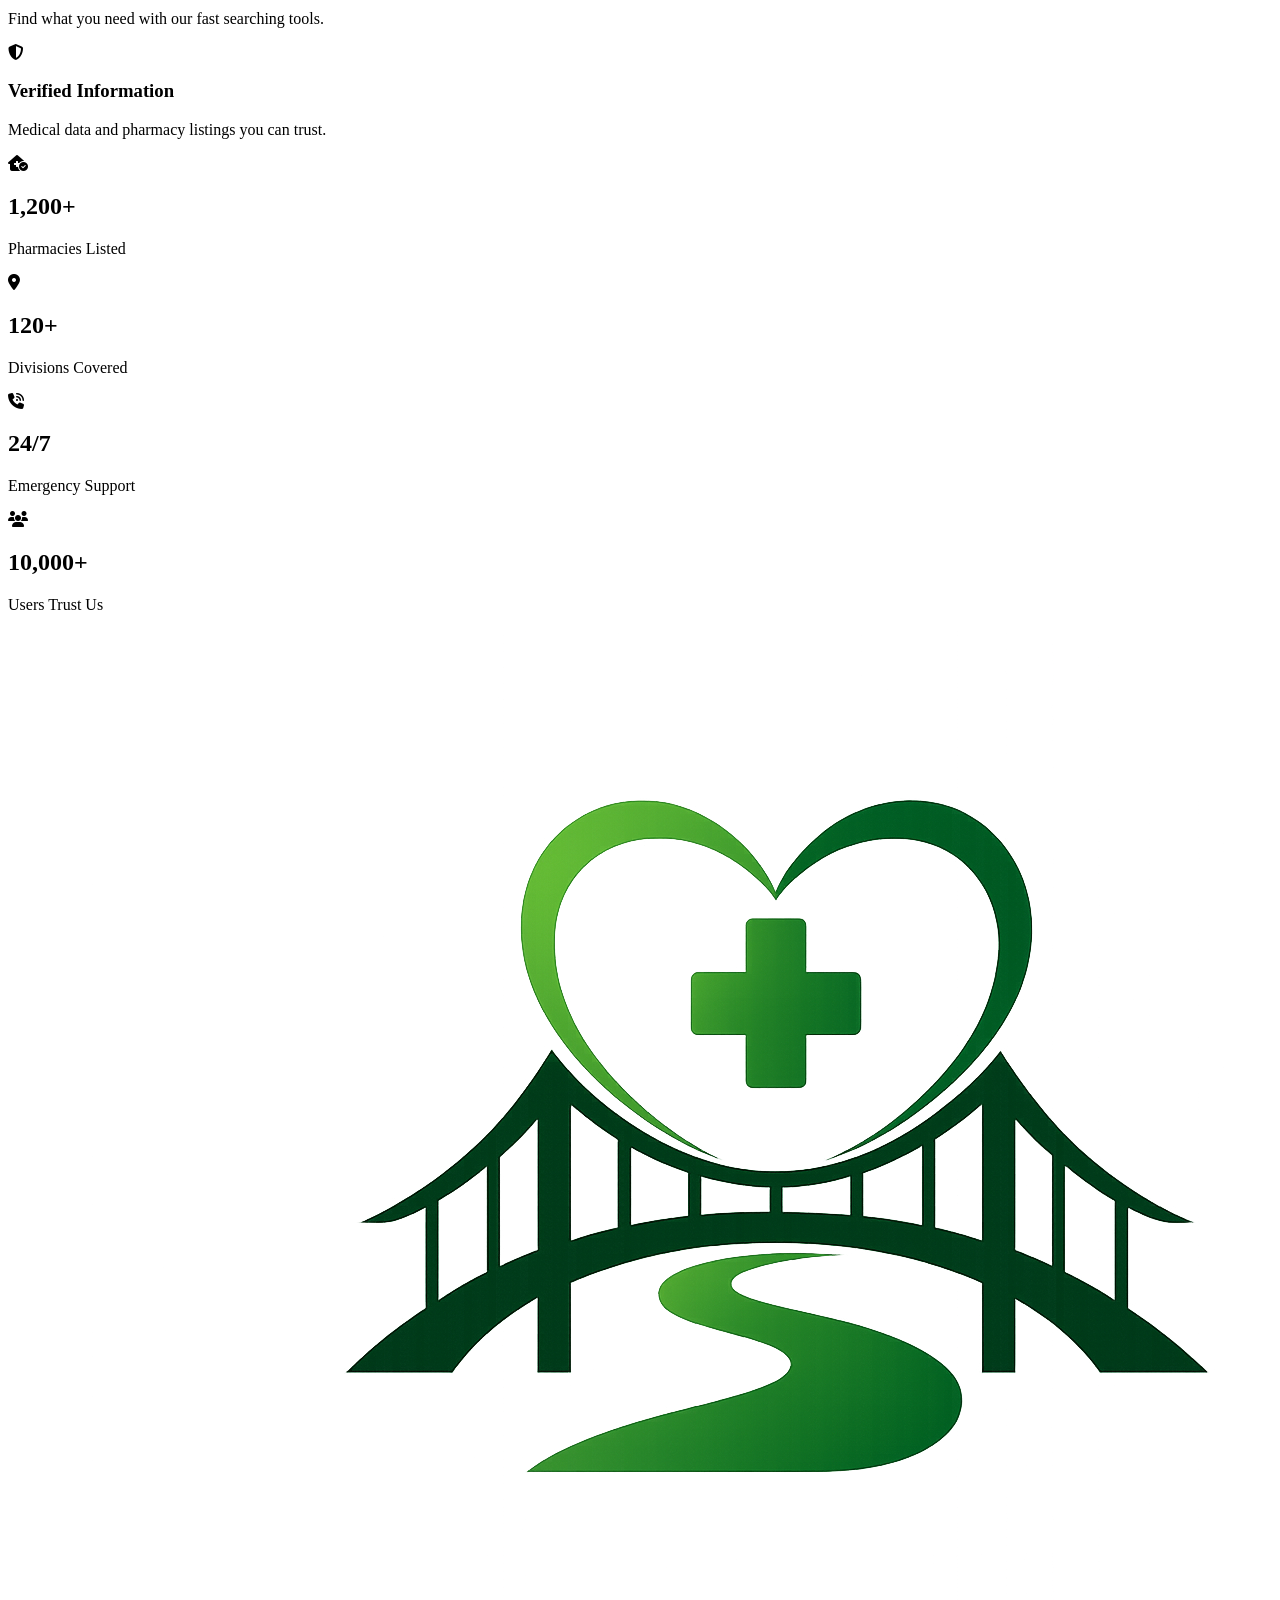
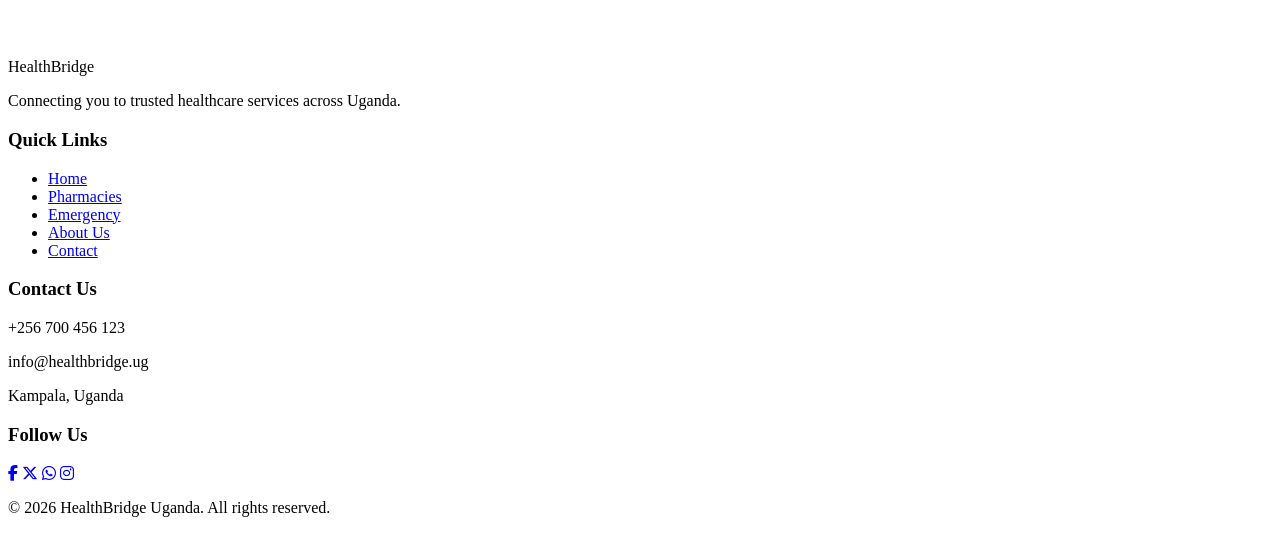
==== commit 82c8950f: "refactor: update content layout structures and topography styling across all pages" ====
--- a/index.html
+++ b/index.html
@@ -52,7 +52,7 @@
         <section class="search-section">
             <div class="container">
                 <div class="search-box">
-            <input type="text" placeholder="search by pharmacy name">
+            <input type="text" placeholder="Search by pharmacy name">
             
             <select class="division-dropdown">
                 <option value=""disabled selected> Select Division</option>
